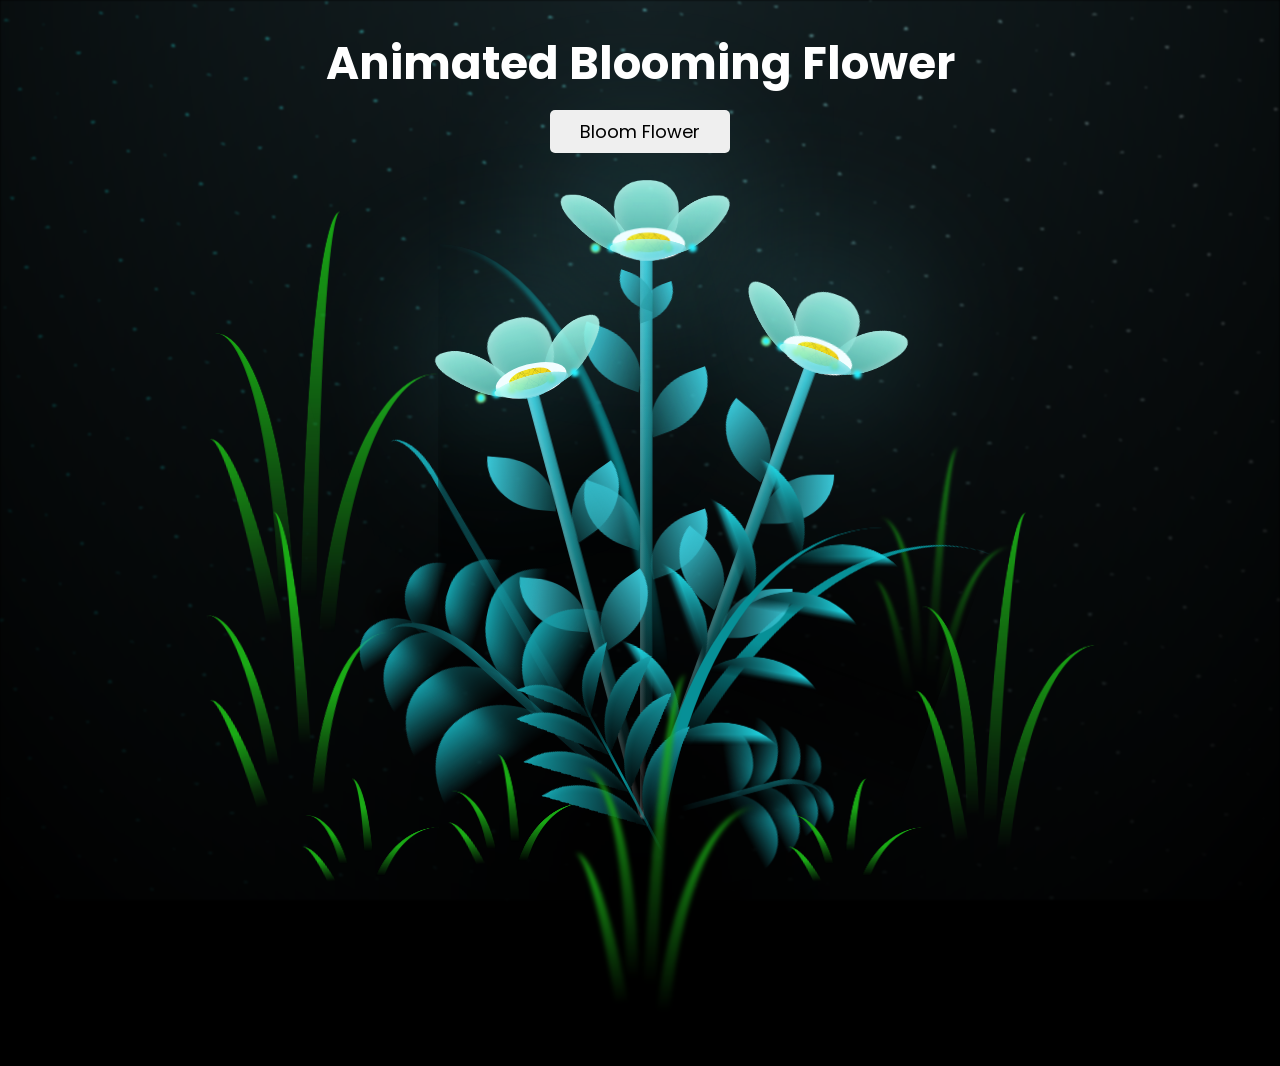
==== bloom.html @ 46982d1a "bloom & matrix" ====
<!DOCTYPE html>
<html lang="en">
  <head>
    <meta charset="UTF-8" />
    <meta name="viewport" content="width=device-width, initial-scale=1.0" />
    <title>Animated Blooming Flower</title>

    <style>
      @import url('https://fonts.googleapis.com/css2?family=Poppins:wght@500&display=swap');

      *,
      *::after,
      *::before {
        padding: 0;
        margin: 0;
        box-sizing: border-box;
      }

      :root {
        --dark-color: #000;
      }

      body {
        display: flex;
        align-items: flex-end;
        justify-content: center;
        min-height: 100vh;
        background-color: var(--dark-color);
        overflow: hidden;
        perspective: 1000px;
      }
      
      .title {
        position: absolute;
        top: 30px;
        font-size: 45px;
        color: white;
        z-index: 999;
        font-family: 'Poppins', sans-serif;
      }
      
      .reloadBtn {
        position: absolute;
        top: 110px;
        z-index: 999;
        padding: 8px 30px;
        font-size: 18px;
        font-family: 'Poppins', sans-serif;
        border-radius: 5px;
        border: none;
        cursor: pointer;
      }

      .reloadBtn:hover {
        background-color: #eaeaea;
      }
      
      .night {
        position: fixed;
        left: 50%;
        top: 0;
        transform: translateX(-50%);
        width: 100%;
        height: 100%;
        filter: blur(0.1vmin);
        background-image: radial-gradient(
            ellipse at top,
            transparent 0%,
            var(--dark-color)
          ),
          radial-gradient(
            ellipse at bottom,
            var(--dark-color),
            rgba(145, 233, 255, 0.2)
          ),
          repeating-linear-gradient(
            220deg,
            black 0px,
            black 19px,
            transparent 19px,
            transparent 22px
          ),
          repeating-linear-gradient(
            189deg,
            black 0px,
            black 19px,
            transparent 19px,
            transparent 22px
          ),
          repeating-linear-gradient(
            148deg,
            black 0px,
            black 19px,
            transparent 19px,
            transparent 22px
          ),
          linear-gradient(90deg, #00fffa, #f0f0f0);
      }

      .flowers {
        position: relative;
        transform: scale(0.9);
      }

      .flower {
        position: absolute;
        bottom: 10vmin;
        transform-origin: bottom center;
        z-index: 10;
        --fl-speed: 0.8s;
      }
      .flower--1 {
        animation: moving-flower-1 4s linear infinite;
      }
      .flower--1 .flower__line {
        height: 70vmin;
        animation-delay: 0.3s;
      }
      .flower--1 .flower__line__leaf--1 {
        animation: blooming-leaf-right var(--fl-speed) 1.6s backwards;
      }
      .flower--1 .flower__line__leaf--2 {
        animation: blooming-leaf-right var(--fl-speed) 1.4s backwards;
      }
      .flower--1 .flower__line__leaf--3 {
        animation: blooming-leaf-left var(--fl-speed) 1.2s backwards;
      }
      .flower--1 .flower__line__leaf--4 {
        animation: blooming-leaf-left var(--fl-speed) 1s backwards;
      }
      .flower--1 .flower__line__leaf--5 {
        animation: blooming-leaf-right var(--fl-speed) 1.8s backwards;
      }
      .flower--1 .flower__line__leaf--6 {
        animation: blooming-leaf-left var(--fl-speed) 2s backwards;
      }
      .flower--2 {
        left: 50%;
        transform: rotate(20deg);
        animation: moving-flower-2 4s linear infinite;
      }
      .flower--2 .flower__line {
        height: 60vmin;
        animation-delay: 0.6s;
      }
      .flower--2 .flower__line__leaf--1 {
        animation: blooming-leaf-right var(--fl-speed) 1.9s backwards;
      }
      .flower--2 .flower__line__leaf--2 {
        animation: blooming-leaf-right var(--fl-speed) 1.7s backwards;
      }
      .flower--2 .flower__line__leaf--3 {
        animation: blooming-leaf-left var(--fl-speed) 1.5s backwards;
      }
      .flower--2 .flower__line__leaf--4 {
        animation: blooming-leaf-left var(--fl-speed) 1.3s backwards;
      }
      .flower--3 {
        left: 50%;
        transform: rotate(-15deg);
        animation: moving-flower-3 4s linear infinite;
      }
      .flower--3 .flower__line {
        animation-delay: 0.9s;
      }
      .flower--3 .flower__line__leaf--1 {
        animation: blooming-leaf-right var(--fl-speed) 2.5s backwards;
      }
      .flower--3 .flower__line__leaf--2 {
        animation: blooming-leaf-right var(--fl-speed) 2.3s backwards;
      }
      .flower--3 .flower__line__leaf--3 {
        animation: blooming-leaf-left var(--fl-speed) 2.1s backwards;
      }
      .flower--3 .flower__line__leaf--4 {
        animation: blooming-leaf-left var(--fl-speed) 1.9s backwards;
      }
      .flower__leafs {
        position: relative;
        animation: blooming-flower 2s backwards;
      }
      .flower__leafs--1 {
        animation-delay: 1.1s;
      }
      .flower__leafs--2 {
        animation-delay: 1.4s;
      }
      .flower__leafs--3 {
        animation-delay: 1.7s;
      }
      .flower__leafs::after {
        content: "";
        position: absolute;
        left: 0;
        top: 0;
        transform: translate(-50%, -100%);
        width: 8vmin;
        height: 8vmin;
        background-color: #6bf0ff;
        filter: blur(10vmin);
      }
      .flower__leaf {
        position: absolute;
        bottom: 0;
        left: 50%;
        width: 8vmin;
        height: 11vmin;
        border-radius: 51% 49% 47% 53%/44% 45% 55% 69%;
        background-color: #a7ffee;
        background-image: linear-gradient(to top, #54b8aa, #a7ffee);
        transform-origin: bottom center;
        opacity: 0.9;
        box-shadow: inset 0 0 2vmin rgba(255, 255, 255, 0.5);
      }
      .flower__leaf--1 {
        transform: translate(-10%, 1%) rotateY(40deg) rotateX(-50deg);
      }
      .flower__leaf--2 {
        transform: translate(-50%, -4%) rotateX(40deg);
      }
      .flower__leaf--3 {
        transform: translate(-90%, 0%) rotateY(45deg) rotateX(50deg);
      }
      .flower__leaf--4 {
        width: 8vmin;
        height: 8vmin;
        transform-origin: bottom left;
        border-radius: 4vmin 10vmin 4vmin 4vmin;
        transform: translate(0%, 18%) rotateX(70deg) rotate(-43deg);
        background-image: linear-gradient(to top, #39c6d6, #a7ffee);
        z-index: 1;
        opacity: 0.8;
      }
      .flower__white-circle {
        position: absolute;
        left: -3.5vmin;
        top: -3vmin;
        width: 9vmin;
        height: 4vmin;
        border-radius: 50%;
        background-color: #fff;
      }
      .flower__white-circle::after {
        content: "";
        position: absolute;
        left: 50%;
        top: 45%;
        transform: translate(-50%, -50%);
        width: 60%;
        height: 60%;
        border-radius: inherit;
        background-image: repeating-linear-gradient(
            135deg,
            rgba(0, 0, 0, 0.03) 0px,
            rgba(0, 0, 0, 0.03) 1px,
            transparent 1px,
            transparent 12px
          ),
          repeating-linear-gradient(
            45deg,
            rgba(0, 0, 0, 0.03) 0px,
            rgba(0, 0, 0, 0.03) 1px,
            transparent 1px,
            transparent 12px
          ),
          repeating-linear-gradient(
            67.5deg,
            rgba(0, 0, 0, 0.03) 0px,
            rgba(0, 0, 0, 0.03) 1px,
            transparent 1px,
            transparent 12px
          ),
          repeating-linear-gradient(
            135deg,
            rgba(0, 0, 0, 0.03) 0px,
            rgba(0, 0, 0, 0.03) 1px,
            transparent 1px,
            transparent 12px
          ),
          repeating-linear-gradient(
            45deg,
            rgba(0, 0, 0, 0.03) 0px,
            rgba(0, 0, 0, 0.03) 1px,
            transparent 1px,
            transparent 12px
          ),
          repeating-linear-gradient(
            112.5deg,
            rgba(0, 0, 0, 0.03) 0px,
            rgba(0, 0, 0, 0.03) 1px,
            transparent 1px,
            transparent 12px
          ),
          repeating-linear-gradient(
            112.5deg,
            rgba(0, 0, 0, 0.03) 0px,
            rgba(0, 0, 0, 0.03) 1px,
            transparent 1px,
            transparent 12px
          ),
          repeating-linear-gradient(
            45deg,
            rgba(0, 0, 0, 0.03) 0px,
            rgba(0, 0, 0, 0.03) 1px,
            transparent 1px,
            transparent 12px
          ),
          repeating-linear-gradient(
            22.5deg,
            rgba(0, 0, 0, 0.03) 0px,
            rgba(0, 0, 0, 0.03) 1px,
            transparent 1px,
            transparent 12px
          ),
          repeating-linear-gradient(
            45deg,
            rgba(0, 0, 0, 0.03) 0px,
            rgba(0, 0, 0, 0.03) 1px,
            transparent 1px,
            transparent 12px
          ),
          repeating-linear-gradient(
            22.5deg,
            rgba(0, 0, 0, 0.03) 0px,
            rgba(0, 0, 0, 0.03) 1px,
            transparent 1px,
            transparent 12px
          ),
          repeating-linear-gradient(
            135deg,
            rgba(0, 0, 0, 0.03) 0px,
            rgba(0, 0, 0, 0.03) 1px,
            transparent 1px,
            transparent 12px
          ),
          repeating-linear-gradient(
            157.5deg,
            rgba(0, 0, 0, 0.03) 0px,
            rgba(0, 0, 0, 0.03) 1px,
            transparent 1px,
            transparent 12px
          ),
          repeating-linear-gradient(
            67.5deg,
            rgba(0, 0, 0, 0.03) 0px,
            rgba(0, 0, 0, 0.03) 1px,
            transparent 1px,
            transparent 12px
          ),
          repeating-linear-gradient(
            67.5deg,
            rgba(0, 0, 0, 0.03) 0px,
            rgba(0, 0, 0, 0.03) 1px,
            transparent 1px,
            transparent 12px
          ),
          linear-gradient(90deg, #ffeb12, #ffce00);
      }
      .flower__line {
        height: 55vmin;
        width: 1.5vmin;
        background-image: linear-gradient(
            to left,
            rgba(0, 0, 0, 0.2),
            transparent,
            rgba(255, 255, 255, 0.2)
          ),
          linear-gradient(to top, transparent 10%, #14757a, #39c6d6);
        box-shadow: inset 0 0 2px rgba(0, 0, 0, 0.5);
        animation: grow-flower-tree 4s backwards;
      }
      .flower__line__leaf {
        --w: 7vmin;
        --h: calc(var(--w) + 2vmin);
        position: absolute;
        top: 20%;
        left: 90%;
        width: var(--w);
        height: var(--h);
        border-top-right-radius: var(--h);
        border-bottom-left-radius: var(--h);
        background-image: linear-gradient(
          to top,
          rgba(20, 117, 122, 0.4),
          #39c6d6
        );
      }
      .flower__line__leaf--1 {
        transform: rotate(70deg) rotateY(30deg);
      }
      .flower__line__leaf--2 {
        top: 45%;
        transform: rotate(70deg) rotateY(30deg);
      }
      .flower__line__leaf--3,
      .flower__line__leaf--4,
      .flower__line__leaf--6 {
        border-top-right-radius: 0;
        border-bottom-left-radius: 0;
        border-top-left-radius: var(--h);
        border-bottom-right-radius: var(--h);
        left: -460%;
        top: 12%;
        transform: rotate(-70deg) rotateY(30deg);
      }
      .flower__line__leaf--4 {
        top: 40%;
      }
      .flower__line__leaf--5 {
        top: 0;
        transform-origin: left;
        transform: rotate(70deg) rotateY(30deg) scale(0.6);
      }
      .flower__line__leaf--6 {
        top: -2%;
        left: -450%;
        transform-origin: right;
        transform: rotate(-70deg) rotateY(30deg) scale(0.6);
      }
      .flower__light {
        position: absolute;
        bottom: 0vmin;
        width: 1vmin;
        height: 1vmin;
        background-color: #fffb00;
        border-radius: 50%;
        filter: blur(0.2vmin);
        animation: light-ans 4s linear infinite backwards;
      }
      .flower__light:nth-child(odd) {
        background-color: #23f0ff;
      }
      .flower__light--1 {
        left: -2vmin;
        animation-delay: 1s;
      }
      .flower__light--2 {
        left: 3vmin;
        animation-delay: 0.5s;
      }
      .flower__light--3 {
        left: -6vmin;
        animation-delay: 0.3s;
      }
      .flower__light--4 {
        left: 6vmin;
        animation-delay: 0.9s;
      }
      .flower__light--5 {
        left: -1vmin;
        animation-delay: 1.5s;
      }
      .flower__light--6 {
        left: -4vmin;
        animation-delay: 3s;
      }
      .flower__light--7 {
        left: 3vmin;
        animation-delay: 2s;
      }
      .flower__light--8 {
        left: -6vmin;
        animation-delay: 3.5s;
      }
      .flower__grass {
        --c: #159faa;
        --line-w: 1.5vmin;
        position: absolute;
        bottom: 12vmin;
        left: -7vmin;
        display: flex;
        flex-direction: column;
        align-items: flex-end;
        z-index: 20;
        transform-origin: bottom center;
        transform: rotate(-48deg) rotateY(40deg);
      }
      .flower__grass--1 {
        animation: moving-grass 2s linear infinite;
      }
      .flower__grass--2 {
        left: 2vmin;
        bottom: 10vmin;
        transform: scale(0.5) rotate(75deg) rotateX(10deg) rotateY(-200deg);
        opacity: 0.8;
        z-index: 0;
        animation: moving-grass--2 1.5s linear infinite;
      }
      .flower__grass--top {
        width: 7vmin;
        height: 10vmin;
        border-top-right-radius: 100%;
        border-right: var(--line-w) solid var(--c);
        transform-origin: bottom center;
        transform: rotate(-2deg);
      }
      .flower__grass--bottom {
        margin-top: -2px;
        width: var(--line-w);
        height: 25vmin;
        background-image: linear-gradient(to top, transparent, var(--c));
      }
      .flower__grass__leaf {
        --size: 10vmin;
        position: absolute;
        width: calc(var(--size) * 2.1);
        height: var(--size);
        border-top-left-radius: var(--size);
        border-top-right-radius: var(--size);
        background-image: linear-gradient(
          to top,
          transparent,
          transparent 30%,
          var(--c)
        );
        z-index: 100;
      }
      .flower__grass__leaf--1 {
        top: -6%;
        left: 30%;
        --size: 6vmin;
        transform: rotate(-20deg);
        animation: growing-grass-ans--1 2s 2.6s backwards;
      }
      @keyframes growing-grass-ans--1 {
        0% {
          transform-origin: bottom left;
          transform: rotate(-20deg) scale(0);
        }
      }
      .flower__grass__leaf--2 {
        top: -5%;
        left: -110%;
        --size: 6vmin;
        transform: rotate(10deg);
        animation: growing-grass-ans--2 2s 2.4s linear backwards;
      }
      @keyframes growing-grass-ans--2 {
        0% {
          transform-origin: bottom right;
          transform: rotate(10deg) scale(0);
        }
      }
      .flower__grass__leaf--3 {
        top: 5%;
        left: 60%;
        --size: 8vmin;
        transform: rotate(-18deg) rotateX(-20deg);
        animation: growing-grass-ans--3 2s 2.2s linear backwards;
      }
      @keyframes growing-grass-ans--3 {
        0% {
          transform-origin: bottom left;
          transform: rotate(-18deg) rotateX(-20deg) scale(0);
        }
      }
      .flower__grass__leaf--4 {
        top: 6%;
        left: -135%;
        --size: 8vmin;
        transform: rotate(2deg);
        animation: growing-grass-ans--4 2s 2s linear backwards;
      }
      @keyframes growing-grass-ans--4 {
        0% {
          transform-origin: bottom right;
          transform: rotate(2deg) scale(0);
        }
      }
      .flower__grass__leaf--5 {
        top: 20%;
        left: 60%;
        --size: 10vmin;
        transform: rotate(-24deg) rotateX(-20deg);
        animation: growing-grass-ans--5 2s 1.8s linear backwards;
      }
      @keyframes growing-grass-ans--5 {
        0% {
          transform-origin: bottom left;
          transform: rotate(-24deg) rotateX(-20deg) scale(0);
        }
      }
      .flower__grass__leaf--6 {
        top: 22%;
        left: -180%;
        --size: 10vmin;
        transform: rotate(10deg);
        animation: growing-grass-ans--6 2s 1.6s linear backwards;
      }
      @keyframes growing-grass-ans--6 {
        0% {
          transform-origin: bottom right;
          transform: rotate(10deg) scale(0);
        }
      }
      .flower__grass__leaf--7 {
        top: 39%;
        left: 70%;
        --size: 10vmin;
        transform: rotate(-10deg);
        animation: growing-grass-ans--7 2s 1.4s linear backwards;
      }
      @keyframes growing-grass-ans--7 {
        0% {
          transform-origin: bottom left;
          transform: rotate(-10deg) scale(0);
        }
      }
      .flower__grass__leaf--8 {
        top: 40%;
        left: -215%;
        --size: 11vmin;
        transform: rotate(10deg);
        animation: growing-grass-ans--8 2s 1.2s linear backwards;
      }
      @keyframes growing-grass-ans--8 {
        0% {
          transform-origin: bottom right;
          transform: rotate(10deg) scale(0);
        }
      }
      .flower__grass__overlay {
        position: absolute;
        top: -10%;
        right: 0%;
        width: 100%;
        height: 100%;
        background-color: rgba(0, 0, 0, 0.6);
        filter: blur(1.5vmin);
        z-index: 100;
      }
      .flower__g-long {
        --w: 2vmin;
        --h: 6vmin;
        --c: #159faa;
        position: absolute;
        bottom: 10vmin;
        left: -3vmin;
        transform-origin: bottom center;
        transform: rotate(-30deg) rotateY(-20deg);
        display: flex;
        flex-direction: column;
        align-items: flex-end;
        animation: flower-g-long-ans 3s linear infinite;
      }
      @keyframes flower-g-long-ans {
        0%,
        100% {
          transform: rotate(-30deg) rotateY(-20deg);
        }
        50% {
          transform: rotate(-32deg) rotateY(-20deg);
        }
      }
      .flower__g-long__top {
        top: calc(var(--h) * -1);
        width: calc(var(--w) + 1vmin);
        height: var(--h);
        border-top-right-radius: 100%;
        border-right: 0.7vmin solid var(--c);
        transform: translate(-0.7vmin, 1vmin);
      }
      .flower__g-long__bottom {
        width: var(--w);
        height: 50vmin;
        transform-origin: bottom center;
        background-image: linear-gradient(to top, transparent 30%, var(--c));
        box-shadow: inset 0 0 2px rgba(0, 0, 0, 0.5);
        clip-path: polygon(35% 0, 65% 1%, 100% 100%, 0% 100%);
      }
      .flower__g-right {
        position: absolute;
        bottom: 6vmin;
        left: -2vmin;
        transform-origin: bottom left;
        transform: rotate(20deg);
      }
      .flower__g-right .leaf {
        width: 30vmin;
        height: 50vmin;
        border-top-left-radius: 100%;
        border-left: 2vmin solid #079097;
        background-image: linear-gradient(
          to bottom,
          transparent,
          var(--dark-color) 60%
        );
        -webkit-mask-image: linear-gradient(
          to top,
          transparent 30%,
          #079097 60%
        );
      }
      .flower__g-right--1 {
        animation: flower-g-right-ans 2.5s linear infinite;
      }
      .flower__g-right--2 {
        left: 5vmin;
        transform: rotateY(-180deg);
        animation: flower-g-right-ans--2 3s linear infinite;
      }
      .flower__g-right--2 .leaf {
        height: 75vmin;
        filter: blur(0.3vmin);
        opacity: 0.8;
      }
      @keyframes flower-g-right-ans {
        0%,
        100% {
          transform: rotate(20deg);
        }
        50% {
          transform: rotate(24deg) rotateX(-20deg);
        }
      }
      @keyframes flower-g-right-ans--2 {
        0%,
        100% {
          transform: rotateY(-180deg) rotate(0deg) rotateX(-20deg);
        }
        50% {
          transform: rotateY(-180deg) rotate(6deg) rotateX(-20deg);
        }
      }
      .flower__g-front {
        position: absolute;
        bottom: 6vmin;
        left: 2.5vmin;
        z-index: 100;
        transform-origin: bottom center;
        transform: rotate(-28deg) rotateY(30deg) scale(1.04);
        animation: flower__g-front-ans 2s linear infinite;
      }
      @keyframes flower__g-front-ans {
        0%,
        100% {
          transform: rotate(-28deg) rotateY(30deg) scale(1.04);
        }
        50% {
          transform: rotate(-35deg) rotateY(40deg) scale(1.04);
        }
      }
      .flower__g-front__line {
        width: 0.3vmin;
        height: 20vmin;
        background-image: linear-gradient(
          to top,
          transparent,
          #079097,
          transparent 100%
        );
        position: relative;
      }
      .flower__g-front__leaf-wrapper {
        position: absolute;
        top: 0;
        left: 0;
        transform-origin: bottom left;
        transform: rotate(10deg);
      }
      .flower__g-front__leaf-wrapper:nth-child(even) {
        left: 0vmin;
        transform: rotateY(-180deg) rotate(5deg);
        animation: flower__g-front__leaf-left-ans 1s ease-in backwards;
      }
      .flower__g-front__leaf-wrapper:nth-child(odd) {
        animation: flower__g-front__leaf-ans 1s ease-in backwards;
      }
      .flower__g-front__leaf-wrapper--1 {
        top: -8vmin;
        transform: scale(0.7);
        animation: flower__g-front__leaf-ans 1s 5.5s ease-in backwards !important;
      }
      .flower__g-front__leaf-wrapper--2 {
        top: -8vmin;
        transform: rotateY(-180deg) scale(0.7) !important;
        animation: flower__g-front__leaf-left-ans-2 1s 4.6s ease-in backwards !important;
      }
      .flower__g-front__leaf-wrapper--3 {
        top: -3vmin;
        animation: flower__g-front__leaf-ans 1s 4.6s ease-in backwards;
      }
      .flower__g-front__leaf-wrapper--4 {
        top: -3vmin;
        transform: rotateY(-180deg) scale(0.9) !important;
        animation: flower__g-front__leaf-left-ans-2 1s 4.6s ease-in backwards !important;
      }
      @keyframes flower__g-front__leaf-left-ans-2 {
        0% {
          transform: rotateY(-180deg) scale(0);
        }
      }
      .flower__g-front__leaf-wrapper--5,
      .flower__g-front__leaf-wrapper--6 {
        top: 2vmin;
      }
      .flower__g-front__leaf-wrapper--7,
      .flower__g-front__leaf-wrapper--8 {
        top: 6.5vmin;
      }
      .flower__g-front__leaf-wrapper--2 {
        animation-delay: 5.2s !important;
      }
      .flower__g-front__leaf-wrapper--3 {
        animation-delay: 4.9s !important;
      }
      .flower__g-front__leaf-wrapper--5 {
        animation-delay: 4.3s !important;
      }
      .flower__g-front__leaf-wrapper--6 {
        animation-delay: 4.1s !important;
      }
      .flower__g-front__leaf-wrapper--7 {
        animation-delay: 3.8s !important;
      }
      .flower__g-front__leaf-wrapper--8 {
        animation-delay: 3.5s !important;
      }
      @keyframes flower__g-front__leaf-ans {
        0% {
          transform: rotate(10deg) scale(0);
        }
      }
      @keyframes flower__g-front__leaf-left-ans {
        0% {
          transform: rotateY(-180deg) rotate(5deg) scale(0);
        }
      }
      .flower__g-front__leaf {
        width: 10vmin;
        height: 10vmin;
        border-radius: 100% 0% 0% 100%/100% 100% 0% 0%;
        box-shadow: inset 0 2px 1vmin rgba(44, 238, 252, 0.2);
        background-image: linear-gradient(
            to bottom left,
            transparent,
            var(--dark-color)
          ),
          linear-gradient(
            to bottom right,
            #159faa 50%,
            transparent 50%,
            transparent
          );
        -webkit-mask-image: linear-gradient(
          to bottom right,
          #159faa 50%,
          transparent 50%,
          transparent
        );
        mask-image: linear-gradient(
          to bottom right,
          #159faa 50%,
          transparent 50%,
          transparent
        );
      }
      .flower__g-fr {
        position: absolute;
        bottom: -4vmin;
        left: vmin;
        transform-origin: bottom left;
        z-index: 10;
        animation: flower__g-fr-ans 2s linear infinite;
      }
      @keyframes flower__g-fr-ans {
        0%,
        100% {
          transform: rotate(2deg);
        }
        50% {
          transform: rotate(4deg);
        }
      }
      .flower__g-fr .leaf {
        width: 30vmin;
        height: 50vmin;
        border-top-left-radius: 100%;
        border-left: 2vmin solid #079097;
        -webkit-mask-image: linear-gradient(
          to top,
          transparent 25%,
          #079097 50%
        );
        position: relative;
        z-index: 1;
      }
      .flower__g-fr__leaf {
        position: absolute;
        top: 0;
        left: 0;
        width: 10vmin;
        height: 10vmin;
        border-radius: 100% 0% 0% 100%/100% 100% 0% 0%;
        box-shadow: inset 0 2px 1vmin rgba(44, 238, 252, 0.2);
        background-image: linear-gradient(
            to bottom left,
            transparent,
            var(--dark-color) 98%
          ),
          linear-gradient(
            to bottom right,
            #23f0ff 45%,
            transparent 50%,
            transparent
          );
        -webkit-mask-image: linear-gradient(
          135deg,
          #159faa 40%,
          transparent 50%,
          transparent
        );
      }
      .flower__g-fr__leaf--1 {
        left: 20vmin;
        transform: rotate(45deg);
        animation: flower__g-fr-leaft-ans-1 0.5s 5.2s linear backwards;
      }
      @keyframes flower__g-fr-leaft-ans-1 {
        0% {
          transform-origin: left;
          transform: rotate(45deg) scale(0);
        }
      }
      .flower__g-fr__leaf--2 {
        left: 12vmin;
        top: -7vmin;
        transform: rotate(25deg) rotateY(-180deg);
        animation: flower__g-fr-leaft-ans-6 0.5s 5s linear backwards;
      }
      .flower__g-fr__leaf--3 {
        left: 15vmin;
        top: 6vmin;
        transform: rotate(55deg);
        animation: flower__g-fr-leaft-ans-5 0.5s 4.8s linear backwards;
      }
      .flower__g-fr__leaf--4 {
        left: 6vmin;
        top: -2vmin;
        transform: rotate(25deg) rotateY(-180deg);
        animation: flower__g-fr-leaft-ans-6 0.5s 4.6s linear backwards;
      }
      .flower__g-fr__leaf--5 {
        left: 10vmin;
        top: 14vmin;
        transform: rotate(55deg);
        animation: flower__g-fr-leaft-ans-5 0.5s 4.4s linear backwards;
      }
      @keyframes flower__g-fr-leaft-ans-5 {
        0% {
          transform-origin: left;
          transform: rotate(55deg) scale(0);
        }
      }
      .flower__g-fr__leaf--6 {
        left: 0vmin;
        top: 6vmin;
        transform: rotate(25deg) rotateY(-180deg);
        animation: flower__g-fr-leaft-ans-6 0.5s 4.2s linear backwards;
      }
      @keyframes flower__g-fr-leaft-ans-6 {
        0% {
          transform-origin: right;
          transform: rotate(25deg) rotateY(-180deg) scale(0);
        }
      }
      .flower__g-fr__leaf--7 {
        left: 5vmin;
        top: 22vmin;
        transform: rotate(45deg);
        animation: flower__g-fr-leaft-ans-7 0.5s 4s linear backwards;
      }
      @keyframes flower__g-fr-leaft-ans-7 {
        0% {
          transform-origin: left;
          transform: rotate(45deg) scale(0);
        }
      }
      .flower__g-fr__leaf--8 {
        left: -4vmin;
        top: 15vmin;
        transform: rotate(15deg) rotateY(-180deg);
        animation: flower__g-fr-leaft-ans-8 0.5s 3.8s linear backwards;
      }
      @keyframes flower__g-fr-leaft-ans-8 {
        0% {
          transform-origin: right;
          transform: rotate(15deg) rotateY(-180deg) scale(0);
        }
      }

      .long-g {
        position: absolute;
        bottom: 25vmin;
        left: -42vmin;
        transform-origin: bottom left;
      }
      .long-g--1 {
        bottom: 0vmin;
        transform: scale(0.8) rotate(-5deg);
      }
      .long-g--1 .leaf {
        -webkit-mask-image: linear-gradient(
          to top,
          transparent 40%,
          #079097 80%
        ) !important;
      }
      .long-g--1 .leaf--1 {
        --w: 5vmin;
        --h: 60vmin;
        left: -2vmin;
        transform: rotate(3deg) rotateY(-180deg);
      }
      .long-g--2,
      .long-g--3 {
        bottom: -3vmin;
        left: -35vmin;
        transform-origin: center;
        transform: scale(0.6) rotateX(60deg);
      }
      .long-g--2 .leaf,
      .long-g--3 .leaf {
        -webkit-mask-image: linear-gradient(
          to top,
          transparent 50%,
          #079097 80%
        ) !important;
      }
      .long-g--2 .leaf--1,
      .long-g--3 .leaf--1 {
        left: -1vmin;
        transform: rotateY(-180deg);
      }
      .long-g--3 {
        left: -17vmin;
        bottom: 0vmin;
      }
      .long-g--3 .leaf {
        -webkit-mask-image: linear-gradient(
          to top,
          transparent 40%,
          #079097 80%
        ) !important;
      }
      .long-g--4 {
        left: 25vmin;
        bottom: -3vmin;
        transform-origin: center;
        transform: scale(0.6) rotateX(60deg);
      }
      .long-g--4 .leaf {
        -webkit-mask-image: linear-gradient(
          to top,
          transparent 50%,
          #079097 80%
        ) !important;
      }
      .long-g--5 {
        left: 42vmin;
        bottom: 0vmin;
        transform: scale(0.8) rotate(2deg);
      }
      .long-g--6 {
        left: 0vmin;
        bottom: -20vmin;
        z-index: 100;
        filter: blur(0.3vmin);
        transform: scale(0.8) rotate(2deg);
      }
      .long-g--7 {
        left: 35vmin;
        bottom: 20vmin;
        z-index: -1;
        filter: blur(0.3vmin);
        transform: scale(0.6) rotate(2deg);
        opacity: 0.7;
      }
      .long-g .leaf {
        --w: 15vmin;
        --h: 40vmin;
        --c: #1aaa15;
        position: absolute;
        bottom: 0;
        width: var(--w);
        height: var(--h);
        border-top-left-radius: 100%;
        border-left: 2vmin solid var(--c);
        -webkit-mask-image: linear-gradient(
          to top,
          transparent 20%,
          var(--dark-color)
        );
        transform-origin: bottom center;
      }
      .long-g .leaf--0 {
        left: 2vmin;
        animation: leaf-ans-1 4s linear infinite;
      }
      .long-g .leaf--1 {
        --w: 5vmin;
        --h: 60vmin;
        animation: leaf-ans-1 4s linear infinite;
      }
      .long-g .leaf--2 {
        --w: 10vmin;
        --h: 40vmin;
        left: -0.5vmin;
        bottom: 5vmin;
        transform-origin: bottom left;
        transform: rotateY(-180deg);
        animation: leaf-ans-2 3s linear infinite;
      }
      .long-g .leaf--3 {
        --w: 5vmin;
        --h: 30vmin;
        left: -1vmin;
        bottom: 3.2vmin;
        transform-origin: bottom left;
        transform: rotate(-10deg) rotateY(-180deg);
        animation: leaf-ans-3 3s linear infinite;
      }

      @keyframes leaf-ans-1 {
        0%,
        100% {
          transform: rotate(-5deg) scale(1);
        }
        50% {
          transform: rotate(5deg) scale(1.1);
        }
      }
      @keyframes leaf-ans-2 {
        0%,
        100% {
          transform: rotateY(-180deg) rotate(5deg);
        }
        50% {
          transform: rotateY(-180deg) rotate(0deg) scale(1.1);
        }
      }
      @keyframes leaf-ans-3 {
        0%,
        100% {
          transform: rotate(-10deg) rotateY(-180deg);
        }
        50% {
          transform: rotate(-20deg) rotateY(-180deg);
        }
      }
      .grow-ans {
        animation: grow-ans 2s var(--d) backwards;
      }

      @keyframes grow-ans {
        0% {
          transform: scale(0);
          opacity: 0;
        }
      }
      @keyframes light-ans {
        0% {
          opacity: 0;
          transform: translateY(0vmin);
        }
        25% {
          opacity: 1;
          transform: translateY(-5vmin) translateX(-2vmin);
        }
        50% {
          opacity: 1;
          transform: translateY(-15vmin) translateX(2vmin);
          filter: blur(0.2vmin);
        }
        75% {
          transform: translateY(-20vmin) translateX(-2vmin);
          filter: blur(0.2vmin);
        }
        100% {
          transform: translateY(-30vmin);
          opacity: 0;
          filter: blur(1vmin);
        }
      }
      @keyframes moving-flower-1 {
        0%,
        100% {
          transform: rotate(2deg);
        }
        50% {
          transform: rotate(-2deg);
        }
      }
      @keyframes moving-flower-2 {
        0%,
        100% {
          transform: rotate(18deg);
        }
        50% {
          transform: rotate(14deg);
        }
      }
      @keyframes moving-flower-3 {
        0%,
        100% {
          transform: rotate(-18deg);
        }
        50% {
          transform: rotate(-20deg) rotateY(-10deg);
        }
      }
      @keyframes blooming-leaf-right {
        0% {
          transform-origin: left;
          transform: rotate(70deg) rotateY(30deg) scale(0);
        }
      }
      @keyframes blooming-leaf-left {
        0% {
          transform-origin: right;
          transform: rotate(-70deg) rotateY(30deg) scale(0);
        }
      }
      @keyframes grow-flower-tree {
        0% {
          height: 0;
          border-radius: 1vmin;
        }
      }
      @keyframes blooming-flower {
        0% {
          transform: scale(0);
        }
      }
      @keyframes moving-grass {
        0%,
        100% {
          transform: rotate(-48deg) rotateY(40deg);
        }
        50% {
          transform: rotate(-50deg) rotateY(40deg);
        }
      }
      @keyframes moving-grass--2 {
        0%,
        100% {
          transform: scale(0.5) rotate(75deg) rotateX(10deg) rotateY(-200deg);
        }
        50% {
          transform: scale(0.5) rotate(79deg) rotateX(10deg) rotateY(-200deg);
        }
      }
      .growing-grass {
        animation: growing-grass-ans 1s 2s backwards;
      }

      @keyframes growing-grass-ans {
        0% {
          transform: scale(0);
        }
      }
      .not-loaded * {
        animation-play-state: paused !important;
      }
    </style>
  </head>

  <body class="not-loaded">
    <h1 class="title">Animated Blooming Flower</h1>
    <button class="reloadBtn" onclick="bloomFlower()">Bloom Flower</button>
    <div class="night"></div>
    <div class="flowers">
      <div class="flower flower--1">
        <div class="flower__leafs flower__leafs--1">
          <div class="flower__leaf flower__leaf--1"></div>
          <div class="flower__leaf flower__leaf--2"></div>
          <div class="flower__leaf flower__leaf--3"></div>
          <div class="flower__leaf flower__leaf--4"></div>
          <div class="flower__white-circle"></div>

          <div class="flower__light flower__light--1"></div>
          <div class="flower__light flower__light--2"></div>
          <div class="flower__light flower__light--3"></div>
          <div class="flower__light flower__light--4"></div>
          <div class="flower__light flower__light--5"></div>
          <div class="flower__light flower__light--6"></div>
          <div class="flower__light flower__light--7"></div>
          <div class="flower__light flower__light--8"></div>
        </div>
        <div class="flower__line">
          <div class="flower__line__leaf flower__line__leaf--1"></div>
          <div class="flower__line__leaf flower__line__leaf--2"></div>
          <div class="flower__line__leaf flower__line__leaf--3"></div>
          <div class="flower__line__leaf flower__line__leaf--4"></div>
          <div class="flower__line__leaf flower__line__leaf--5"></div>
          <div class="flower__line__leaf flower__line__leaf--6"></div>
        </div>
      </div>

      <div class="flower flower--2">
        <div class="flower__leafs flower__leafs--2">
          <div class="flower__leaf flower__leaf--1"></div>
          <div class="flower__leaf flower__leaf--2"></div>
          <div class="flower__leaf flower__leaf--3"></div>
          <div class="flower__leaf flower__leaf--4"></div>
          <div class="flower__white-circle"></div>

          <div class="flower__light flower__light--1"></div>
          <div class="flower__light flower__light--2"></div>
          <div class="flower__light flower__light--3"></div>
          <div class="flower__light flower__light--4"></div>
          <div class="flower__light flower__light--5"></div>
          <div class="flower__light flower__light--6"></div>
          <div class="flower__light flower__light--7"></div>
          <div class="flower__light flower__light--8"></div>
        </div>
        <div class="flower__line">
          <div class="flower__line__leaf flower__line__leaf--1"></div>
          <div class="flower__line__leaf flower__line__leaf--2"></div>
          <div class="flower__line__leaf flower__line__leaf--3"></div>
          <div class="flower__line__leaf flower__line__leaf--4"></div>
        </div>
      </div>

      <div class="flower flower--3">
        <div class="flower__leafs flower__leafs--3">
          <div class="flower__leaf flower__leaf--1"></div>
          <div class="flower__leaf flower__leaf--2"></div>
          <div class="flower__leaf flower__leaf--3"></div>
          <div class="flower__leaf flower__leaf--4"></div>
          <div class="flower__white-circle"></div>

          <div class="flower__light flower__light--1"></div>
          <div class="flower__light flower__light--2"></div>
          <div class="flower__light flower__light--3"></div>
          <div class="flower__light flower__light--4"></div>
          <div class="flower__light flower__light--5"></div>
          <div class="flower__light flower__light--6"></div>
          <div class="flower__light flower__light--7"></div>
          <div class="flower__light flower__light--8"></div>
        </div>
        <div class="flower__line">
          <div class="flower__line__leaf flower__line__leaf--1"></div>
          <div class="flower__line__leaf flower__line__leaf--2"></div>
          <div class="flower__line__leaf flower__line__leaf--3"></div>
          <div class="flower__line__leaf flower__line__leaf--4"></div>
        </div>
      </div>

      <div class="grow-ans" style="--d: 1.2s">
        <div class="flower__g-long">
          <div class="flower__g-long__top"></div>
          <div class="flower__g-long__bottom"></div>
        </div>
      </div>

      <div class="growing-grass">
        <div class="flower__grass flower__grass--1">
          <div class="flower__grass--top"></div>
          <div class="flower__grass--bottom"></div>
          <div class="flower__grass__leaf flower__grass__leaf--1"></div>
          <div class="flower__grass__leaf flower__grass__leaf--2"></div>
          <div class="flower__grass__leaf flower__grass__leaf--3"></div>
          <div class="flower__grass__leaf flower__grass__leaf--4"></div>
          <div class="flower__grass__leaf flower__grass__leaf--5"></div>
          <div class="flower__grass__leaf flower__grass__leaf--6"></div>
          <div class="flower__grass__leaf flower__grass__leaf--7"></div>
          <div class="flower__grass__leaf flower__grass__leaf--8"></div>
          <div class="flower__grass__overlay"></div>
        </div>
      </div>

      <div class="growing-grass">
        <div class="flower__grass flower__grass--2">
          <div class="flower__grass--top"></div>
          <div class="flower__grass--bottom"></div>
          <div class="flower__grass__leaf flower__grass__leaf--1"></div>
          <div class="flower__grass__leaf flower__grass__leaf--2"></div>
          <div class="flower__grass__leaf flower__grass__leaf--3"></div>
          <div class="flower__grass__leaf flower__grass__leaf--4"></div>
          <div class="flower__grass__leaf flower__grass__leaf--5"></div>
          <div class="flower__grass__leaf flower__grass__leaf--6"></div>
          <div class="flower__grass__leaf flower__grass__leaf--7"></div>
          <div class="flower__grass__leaf flower__grass__leaf--8"></div>
          <div class="flower__grass__overlay"></div>
        </div>
      </div>

      <div class="grow-ans" style="--d: 2.4s">
        <div class="flower__g-right flower__g-right--1">
          <div class="leaf"></div>
        </div>
      </div>

      <div class="grow-ans" style="--d: 2.8s">
        <div class="flower__g-right flower__g-right--2">
          <div class="leaf"></div>
        </div>
      </div>

      <div class="grow-ans" style="--d: 2.8s">
        <div class="flower__g-front">
          <div
            class="flower__g-front__leaf-wrapper flower__g-front__leaf-wrapper--1"
          >
            <div class="flower__g-front__leaf"></div>
          </div>
          <div
            class="flower__g-front__leaf-wrapper flower__g-front__leaf-wrapper--2"
          >
            <div class="flower__g-front__leaf"></div>
          </div>
          <div
            class="flower__g-front__leaf-wrapper flower__g-front__leaf-wrapper--3"
          >
            <div class="flower__g-front__leaf"></div>
          </div>
          <div
            class="flower__g-front__leaf-wrapper flower__g-front__leaf-wrapper--4"
          >
            <div class="flower__g-front__leaf"></div>
          </div>
          <div
            class="flower__g-front__leaf-wrapper flower__g-front__leaf-wrapper--5"
          >
            <div class="flower__g-front__leaf"></div>
          </div>
          <div
            class="flower__g-front__leaf-wrapper flower__g-front__leaf-wrapper--6"
          >
            <div class="flower__g-front__leaf"></div>
          </div>
          <div
            class="flower__g-front__leaf-wrapper flower__g-front__leaf-wrapper--7"
          >
            <div class="flower__g-front__leaf"></div>
          </div>
          <div
            class="flower__g-front__leaf-wrapper flower__g-front__leaf-wrapper--8"
          >
            <div class="flower__g-front__leaf"></div>
          </div>
          <div class="flower__g-front__line"></div>
        </div>
      </div>

      <div class="grow-ans" style="--d: 3.2s">
        <div class="flower__g-fr">
          <div class="leaf"></div>
          <div class="flower__g-fr__leaf flower__g-fr__leaf--1"></div>
          <div class="flower__g-fr__leaf flower__g-fr__leaf--2"></div>
          <div class="flower__g-fr__leaf flower__g-fr__leaf--3"></div>
          <div class="flower__g-fr__leaf flower__g-fr__leaf--4"></div>
          <div class="flower__g-fr__leaf flower__g-fr__leaf--5"></div>
          <div class="flower__g-fr__leaf flower__g-fr__leaf--6"></div>
          <div class="flower__g-fr__leaf flower__g-fr__leaf--7"></div>
          <div class="flower__g-fr__leaf flower__g-fr__leaf--8"></div>
        </div>
      </div>

      <div class="long-g long-g--0">
        <div class="grow-ans" style="--d: 3s">
          <div class="leaf leaf--0"></div>
        </div>
        <div class="grow-ans" style="--d: 2.2s">
          <div class="leaf leaf--1"></div>
        </div>
        <div class="grow-ans" style="--d: 3.4s">
          <div class="leaf leaf--2"></div>
        </div>
        <div class="grow-ans" style="--d: 3.6s">
          <div class="leaf leaf--3"></div>
        </div>
      </div>

      <div class="long-g long-g--1">
        <div class="grow-ans" style="--d: 3.6s">
          <div class="leaf leaf--0"></div>
        </div>
        <div class="grow-ans" style="--d: 3.8s">
          <div class="leaf leaf--1"></div>
        </div>
        <div class="grow-ans" style="--d: 4s">
          <div class="leaf leaf--2"></div>
        </div>
        <div class="grow-ans" style="--d: 4.2s">
          <div class="leaf leaf--3"></div>
        </div>
      </div>

      <div class="long-g long-g--2">
        <div class="grow-ans" style="--d: 4s">
          <div class="leaf leaf--0"></div>
        </div>
        <div class="grow-ans" style="--d: 4.2s">
          <div class="leaf leaf--1"></div>
        </div>
        <div class="grow-ans" style="--d: 4.4s">
          <div class="leaf leaf--2"></div>
        </div>
        <div class="grow-ans" style="--d: 4.6s">
          <div class="leaf leaf--3"></div>
        </div>
      </div>

      <div class="long-g long-g--3">
        <div class="grow-ans" style="--d: 4s">
          <div class="leaf leaf--0"></div>
        </div>
        <div class="grow-ans" style="--d: 4.2s">
          <div class="leaf leaf--1"></div>
        </div>
        <div class="grow-ans" style="--d: 3s">
          <div class="leaf leaf--2"></div>
        </div>
        <div class="grow-ans" style="--d: 3.6s">
          <div class="leaf leaf--3"></div>
        </div>
      </div>

      <div class="long-g long-g--4">
        <div class="grow-ans" style="--d: 4s">
          <div class="leaf leaf--0"></div>
        </div>
        <div class="grow-ans" style="--d: 4.2s">
          <div class="leaf leaf--1"></div>
        </div>
        <div class="grow-ans" style="--d: 3s">
          <div class="leaf leaf--2"></div>
        </div>
        <div class="grow-ans" style="--d: 3.6s">
          <div class="leaf leaf--3"></div>
        </div>
      </div>

      <div class="long-g long-g--5">
        <div class="grow-ans" style="--d: 4s">
          <div class="leaf leaf--0"></div>
        </div>
        <div class="grow-ans" style="--d: 4.2s">
          <div class="leaf leaf--1"></div>
        </div>
        <div class="grow-ans" style="--d: 3s">
          <div class="leaf leaf--2"></div>
        </div>
        <div class="grow-ans" style="--d: 3.6s">
          <div class="leaf leaf--3"></div>
        </div>
      </div>

      <div class="long-g long-g--6">
        <div class="grow-ans" style="--d: 4.2s">
          <div class="leaf leaf--0"></div>
        </div>
        <div class="grow-ans" style="--d: 4.4s">
          <div class="leaf leaf--1"></div>
        </div>
        <div class="grow-ans" style="--d: 4.6s">
          <div class="leaf leaf--2"></div>
        </div>
        <div class="grow-ans" style="--d: 4.8s">
          <div class="leaf leaf--3"></div>
        </div>
      </div>

      <div class="long-g long-g--7">
        <div class="grow-ans" style="--d: 3s">
          <div class="leaf leaf--0"></div>
        </div>
        <div class="grow-ans" style="--d: 3.2s">
          <div class="leaf leaf--1"></div>
        </div>
        <div class="grow-ans" style="--d: 3.5s">
          <div class="leaf leaf--2"></div>
        </div>
        <div class="grow-ans" style="--d: 3.6s">
          <div class="leaf leaf--3"></div>
        </div>
      </div>
    </div>

    <script>

      function bloomFlower() {
          if (document.body.classList.contains('not-loaded')) {
              document.body.classList.remove("not-loaded");
              document.querySelector('.reloadBtn').textContent = 'Reload Page';
          } else {
            location.reload();
          }
      }

    </script>
  </body>
</html>
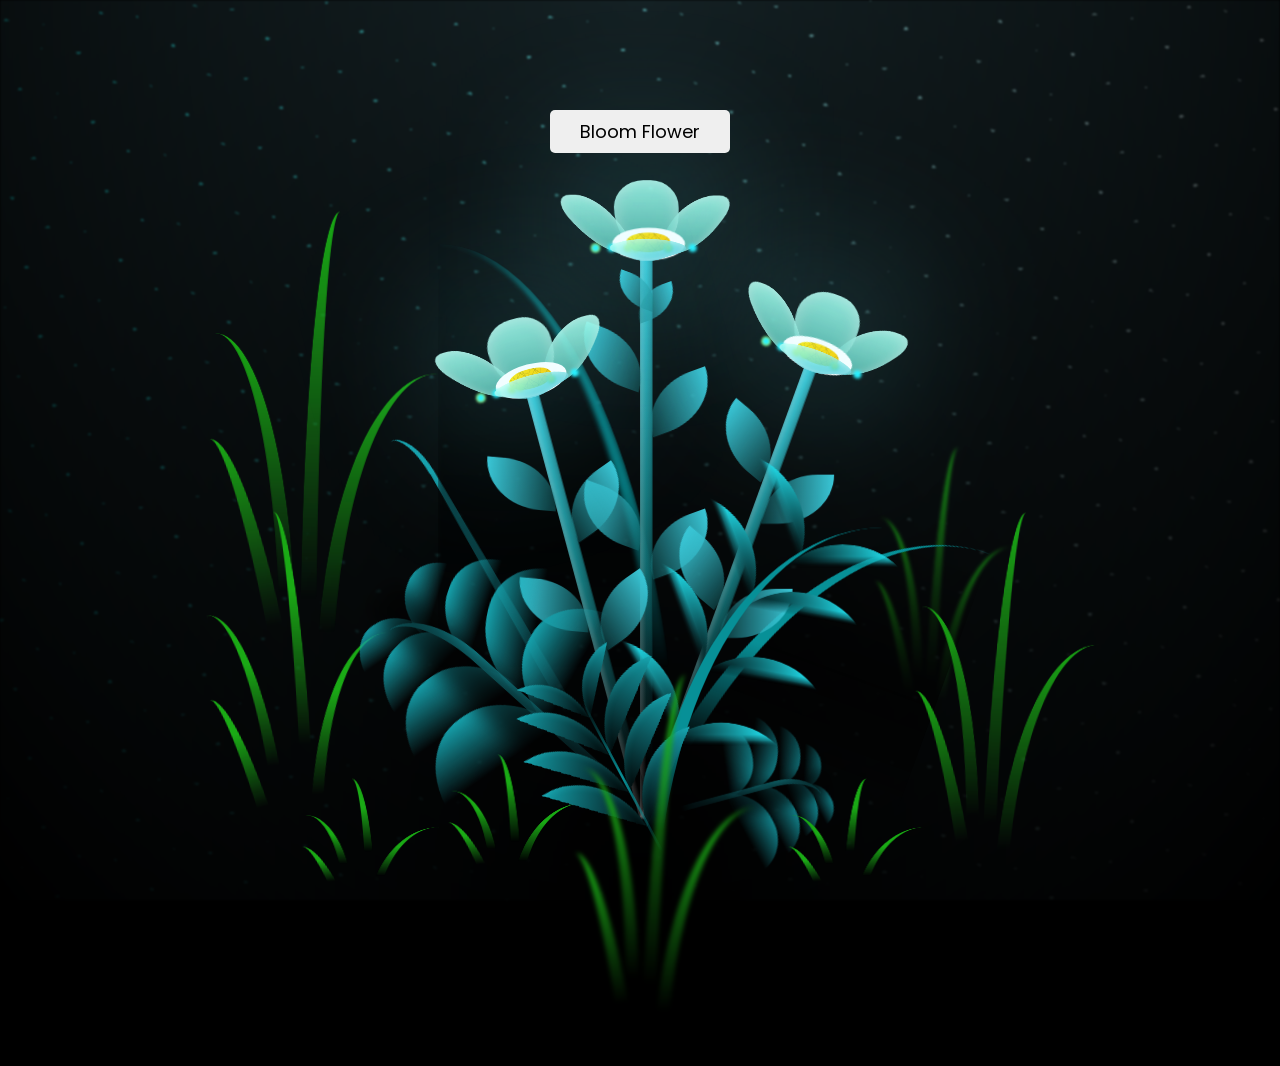
==== commit d69f03ee: "tambahan" ====
--- a/bloom.html
+++ b/bloom.html
@@ -1,4 +1,4 @@
-<!DOCTYPE html>
+<!doctype html>
 <html lang="en">
   <head>
     <meta charset="UTF-8" />
@@ -6,7 +6,7 @@
     <title>Animated Blooming Flower</title>
 
     <style>
-      @import url('https://fonts.googleapis.com/css2?family=Poppins:wght@500&display=swap');
+      @import url("https://fonts.googleapis.com/css2?family=Poppins:wght@500&display=swap");
 
       *,
       *::after,
@@ -29,23 +29,23 @@
         overflow: hidden;
         perspective: 1000px;
       }
-      
+
       .title {
         position: absolute;
         top: 30px;
         font-size: 45px;
         color: white;
         z-index: 999;
-        font-family: 'Poppins', sans-serif;
-      }
-      
+        font-family: "Poppins", sans-serif;
+      }
+
       .reloadBtn {
         position: absolute;
         top: 110px;
         z-index: 999;
         padding: 8px 30px;
         font-size: 18px;
-        font-family: 'Poppins', sans-serif;
+        font-family: "Poppins", sans-serif;
         border-radius: 5px;
         border: none;
         cursor: pointer;
@@ -54,7 +54,7 @@
       .reloadBtn:hover {
         background-color: #eaeaea;
       }
-      
+
       .night {
         position: fixed;
         left: 50%;
@@ -63,11 +63,8 @@
         width: 100%;
         height: 100%;
         filter: blur(0.1vmin);
-        background-image: radial-gradient(
-            ellipse at top,
-            transparent 0%,
-            var(--dark-color)
-          ),
+        background-image:
+          radial-gradient(ellipse at top, transparent 0%, var(--dark-color)),
           radial-gradient(
             ellipse at bottom,
             var(--dark-color),
@@ -249,7 +246,8 @@
         width: 60%;
         height: 60%;
         border-radius: inherit;
-        background-image: repeating-linear-gradient(
+        background-image:
+          repeating-linear-gradient(
             135deg,
             rgba(0, 0, 0, 0.03) 0px,
             rgba(0, 0, 0, 0.03) 1px,
@@ -359,7 +357,8 @@
       .flower__line {
         height: 55vmin;
         width: 1.5vmin;
-        background-image: linear-gradient(
+        background-image:
+          linear-gradient(
             to left,
             rgba(0, 0, 0, 0.2),
             transparent,
@@ -831,11 +830,8 @@
         height: 10vmin;
         border-radius: 100% 0% 0% 100%/100% 100% 0% 0%;
         box-shadow: inset 0 2px 1vmin rgba(44, 238, 252, 0.2);
-        background-image: linear-gradient(
-            to bottom left,
-            transparent,
-            var(--dark-color)
-          ),
+        background-image:
+          linear-gradient(to bottom left, transparent, var(--dark-color)),
           linear-gradient(
             to bottom right,
             #159faa 50%,
@@ -893,11 +889,8 @@
         height: 10vmin;
         border-radius: 100% 0% 0% 100%/100% 100% 0% 0%;
         box-shadow: inset 0 2px 1vmin rgba(44, 238, 252, 0.2);
-        background-image: linear-gradient(
-            to bottom left,
-            transparent,
-            var(--dark-color) 98%
-          ),
+        background-image:
+          linear-gradient(to bottom left, transparent, var(--dark-color) 98%),
           linear-gradient(
             to bottom right,
             #23f0ff 45%,
@@ -1266,7 +1259,6 @@
   </head>
 
   <body class="not-loaded">
-    <h1 class="title">Animated Blooming Flower</h1>
     <button class="reloadBtn" onclick="bloomFlower()">Bloom Flower</button>
     <div class="night"></div>
     <div class="flowers">
@@ -1580,16 +1572,14 @@
     </div>
 
     <script>
-
       function bloomFlower() {
-          if (document.body.classList.contains('not-loaded')) {
-              document.body.classList.remove("not-loaded");
-              document.querySelector('.reloadBtn').textContent = 'Reload Page';
-          } else {
-            location.reload();
-          }
-      }
-
+        if (document.body.classList.contains("not-loaded")) {
+          document.body.classList.remove("not-loaded");
+          document.querySelector(".reloadBtn").textContent = "Reload Page";
+        } else {
+          location.reload();
+        }
+      }
     </script>
   </body>
 </html>
